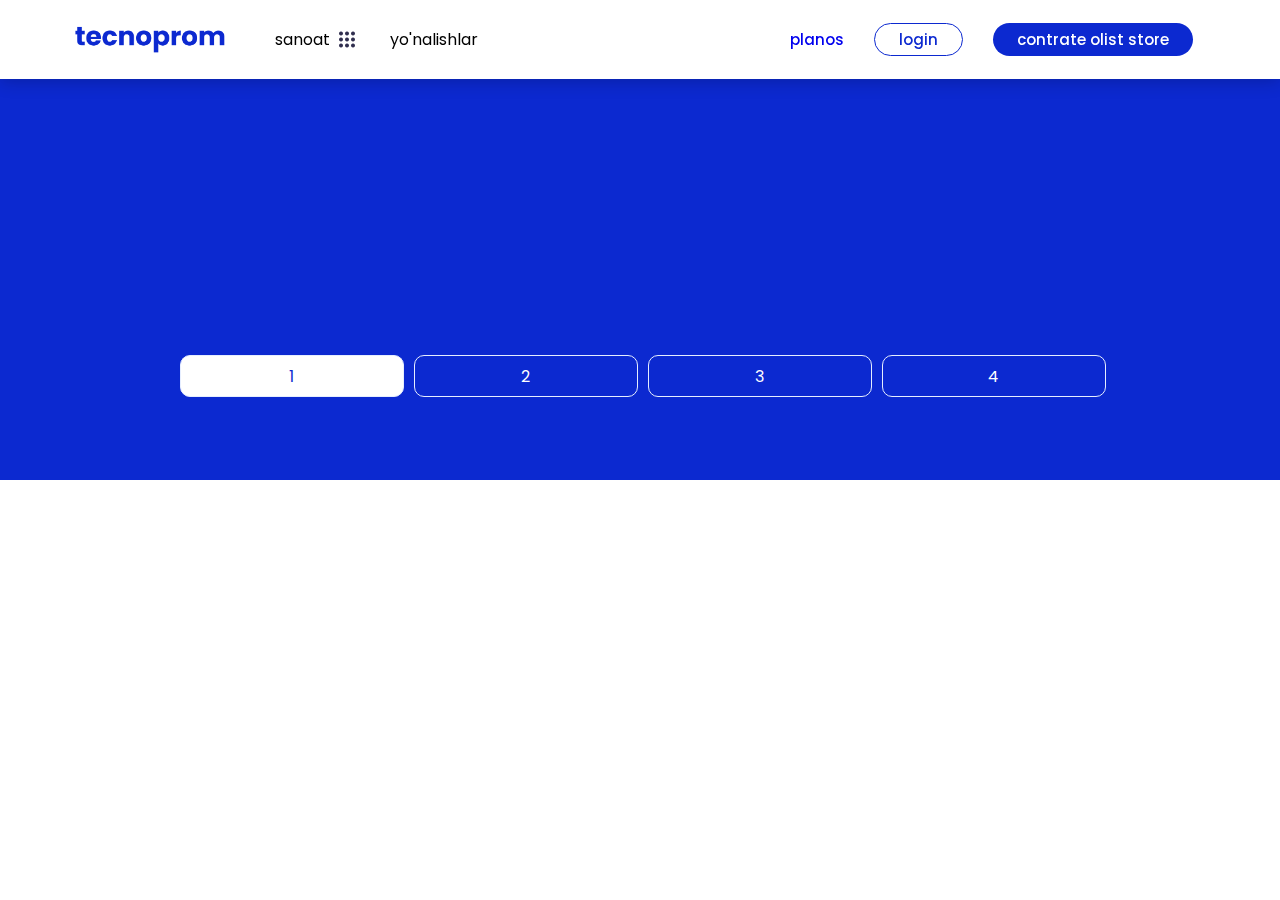
==== index.html @ c141d9e8 "message" ====
<!DOCTYPE html>
<html lang="en">
<head>
    <meta charset="UTF-8">
    <meta name="viewport" content="width=device-width, initial-scale=1.0">
    <title>TWST</title>
    <link rel="stylesheet" href="./css/style.css">
    <link rel="stylesheet" href="./css/main.css">
    <link rel="stylesheet" href="https://cdnjs.cloudflare.com/ajax/libs/font-awesome/6.4.2/css/all.min.css" integrity="sha512-z3gLpd7yknf1YoNbCzqRKc4qyor8gaKU1qmn+CShxbuBusANI9QpRohGBreCFkKxLhei6S9CQXFEbbKuqLg0DA==" crossorigin="anonymous" referrerpolicy="no-referrer" />
</head>
<body>
    
   <!-- Main section -->
   <header class="main-header">
        <div class="container">
            <div class="main-header__logo">
                <img src="./images/TECNOPROM-LOGO.png" alt="Logo">
            </div>

            <div class="main-navigations">
                            <nav class="main-navigation">
                <a href="#" class="main-navigation__button">sanoat
                    <img src="./images/at.png" class="img__categories" alt="img for categories">
                </a>
                <ul class="main-navigation__items">
                    <li class="main-navigation__item"><a href="#">Plastmassa</a></li>
                    <li class="main-navigation__item"><a href="#">Qadoqlash</a></li>
                    <li class="main-navigation__item"><a href="#">Tekstil</a></li>
                    <li class="main-navigation__item"><a href="#">Oziq-ovqat</a></li>
                    <li class="main-navigation__item"><a href="#">Agro</a></li>
                    <li class="main-navigation__item"><a href="#">Metall</a></li>
                </ul>
            </nav>

            <nav class="main-navigation">
                <a href="#" class="main-navigation__button">yo'nalishlar</a>
                <ul class="main-navigation__items">
                    <li class="main-navigation__item">
                        <a href="#">
                            <img src="./images/yangi-uskunalar-24px.png" alt="">
                            Yangi uskunalar
                        </a>
                    </li>
                    <li class="main-navigation__item">
                        <a href="#">
                            <img src="./images/ishlatilgan-uskunalar-24px.png" alt="">
                            Ishlatilgan uskunalar
                        </a>
                    </li>
                    <li class="main-navigation__item">
                        <a href="#">
                            <img src="./images/icon-xomashyo-24px.png" alt="">
                            Xom ashyo
                        </a>
                    </li>
                    <li class="main-navigation__item">
                        <a href="#">
                            <img src="./images/sanoat-xomashyo-24px.png" alt="">
                            Xizmat ko'rsatish
                        </a>
                    </li>
                    <li class="main-navigation__item">
                        <a href="#">
                            <img src="./images/texnologlar-24px.png" alt="">
                            Texnologlar
                        </a>
                    </li>
                </ul>
            </nav>
            </div>

            <div class="right-buttons">
                <ul class="buttons">
                    <li class="planos-button"><a href="#">planos</a></li>
                    <li class="login-button"><a href="#">login</a></li>
                    <li class="price-button"><a href="#">contrate olist store</a></li>
                </ul>
            </div>
        </div>
    </header>
    <!-- /Main section -->


    <!-- Test section -->
    <section class="test-section">
        <div class="test-buttons">
            <ul class="test-button__items">
                <li class="test-button__item btn_active">
                    <a href="#">1</a>
                </li>
                <li class="test-button__item">
                    <a href="#">2</a>
                </li>
                <li class="test-button__item">
                    <a href="#">3</a>
                </li>
                <li class="test-button__item">
                    <a href="#">4</a>
                </li>
            </ul>
        </div>
        <div class="forma">
            <img src="./images/Untitled-2.svg" alt="banner">
        </div>
    </section>


</body>
</html>
---- css/style.css ----
@font-face {
    font-family: 'Poppins';
    src: url('../fonts/Poppins/Poppins-Black.eot');
    src: url('../fonts/Poppins/Poppins-Black.eot?#iefix') format('embedded-opentype'),
        url('../fonts/Poppins/Poppins-Black.woff2') format('woff2'),
        url('../fonts/Poppins/Poppins-Black.woff') format('woff'),
        url('../fonts/Poppins/Poppins-Black.ttf') format('truetype');
    font-weight: 900;
    font-style: normal;
    font-display: swap;
}

@font-face {
    font-family: 'Poppins';
    src: url('../fonts/Poppins/Poppins-BlackItalic.eot');
    src: url('../fonts/Poppins/Poppins-BlackItalic.eot?#iefix') format('embedded-opentype'),
        url('../fonts/Poppins/Poppins-BlackItalic.woff2') format('woff2'),
        url('../fonts/Poppins/Poppins-BlackItalic.woff') format('woff'),
        url('../fonts/Poppins/Poppins-BlackItalic.ttf') format('truetype');
    font-weight: 900;
    font-style: italic;
    font-display: swap;
}

@font-face {
    font-family: 'Poppins';
    src: url('../fonts/Poppins/Poppins-ExtraBold.eot');
    src: url('../fonts/Poppins/Poppins-ExtraBold.eot?#iefix') format('embedded-opentype'),
        url('../fonts/Poppins/Poppins-ExtraBold.woff2') format('woff2'),
        url('../fonts/Poppins/Poppins-ExtraBold.woff') format('woff'),
        url('../fonts/Poppins/Poppins-ExtraBold.ttf') format('truetype');
    font-weight: bold;
    font-style: normal;
    font-display: swap;
}

@font-face {
    font-family: 'Poppins';
    src: url('../fonts/Poppins/Poppins-BoldItalic.eot');
    src: url('../fonts/Poppins/Poppins-BoldItalic.eot?#iefix') format('embedded-opentype'),
        url('../fonts/Poppins/Poppins-BoldItalic.woff2') format('woff2'),
        url('../fonts/Poppins/Poppins-BoldItalic.woff') format('woff'),
        url('../fonts/Poppins/Poppins-BoldItalic.ttf') format('truetype');
    font-weight: bold;
    font-style: italic;
    font-display: swap;
}

@font-face {
    font-family: 'Poppins';
    src: url('../fonts/Poppins/Poppins-ExtraBoldItalic.eot');
    src: url('../fonts/Poppins/Poppins-ExtraBoldItalic.eot?#iefix') format('embedded-opentype'),
        url('../fonts/Poppins/Poppins-ExtraBoldItalic.woff2') format('woff2'),
        url('../fonts/Poppins/Poppins-ExtraBoldItalic.woff') format('woff'),
        url('../fonts/Poppins/Poppins-ExtraBoldItalic.ttf') format('truetype');
    font-weight: bold;
    font-style: italic;
    font-display: swap;
}

@font-face {
    font-family: 'Poppins';
    src: url('../fonts/Poppins/Poppins-SemiBoldItalic.eot');
    src: url('../fonts/Poppins/Poppins-SemiBoldItalic.eot?#iefix') format('embedded-opentype'),
        url('../fonts/Poppins/Poppins-SemiBoldItalic.woff2') format('woff2'),
        url('../fonts/Poppins/Poppins-SemiBoldItalic.woff') format('woff'),
        url('../fonts/Poppins/Poppins-SemiBoldItalic.ttf') format('truetype');
    font-weight: 600;
    font-style: italic;
    font-display: swap;
}

@font-face {
    font-family: 'Poppins';
    src: url('../fonts/Poppins/Poppins-Bold.eot');
    src: url('../fonts/Poppins/Poppins-Bold.eot?#iefix') format('embedded-opentype'),
        url('../fonts/Poppins/Poppins-Bold.woff2') format('woff2'),
        url('../fonts/Poppins/Poppins-Bold.woff') format('woff'),
        url('../fonts/Poppins/Poppins-Bold.ttf') format('truetype');
    font-weight: bold;
    font-style: normal;
    font-display: swap;
}

@font-face {
    font-family: 'Poppins';
    src: url('../fonts/Poppins/Poppins-Italic.eot');
    src: url('../fonts/Poppins/Poppins-Italic.eot?#iefix') format('embedded-opentype'),
        url('../fonts/Poppins/Poppins-Italic.woff2') format('woff2'),
        url('../fonts/Poppins/Poppins-Italic.woff') format('woff'),
        url('../fonts/Poppins/Poppins-Italic.ttf') format('truetype');
    font-weight: normal;
    font-style: italic;
    font-display: swap;
}

@font-face {
    font-family: 'Poppins';
    src: url('../fonts/Poppins/Poppins-MediumItalic.eot');
    src: url('../fonts/Poppins/Poppins-MediumItalic.eot?#iefix') format('embedded-opentype'),
        url('../fonts/Poppins/Poppins-MediumItalic.woff2') format('woff2'),
        url('../fonts/Poppins/Poppins-MediumItalic.woff') format('woff'),
        url('../fonts/Poppins/Poppins-MediumItalic.ttf') format('truetype');
    font-weight: 500;
    font-style: italic;
    font-display: swap;
}

@font-face {
    font-family: 'Poppins';
    src: url('../fonts/Poppins/Poppins-LightItalic.eot');
    src: url('../fonts/Poppins/Poppins-LightItalic.eot?#iefix') format('embedded-opentype'),
        url('../fonts/Poppins/Poppins-LightItalic.woff2') format('woff2'),
        url('../fonts/Poppins/Poppins-LightItalic.woff') format('woff'),
        url('../fonts/Poppins/Poppins-LightItalic.ttf') format('truetype');
    font-weight: 300;
    font-style: italic;
    font-display: swap;
}

@font-face {
    font-family: 'Poppins';
    src: url('../fonts/Poppins/Poppins-Medium.eot');
    src: url('../fonts/Poppins/Poppins-Medium.eot?#iefix') format('embedded-opentype'),
        url('../fonts/Poppins/Poppins-Medium.woff2') format('woff2'),
        url('../fonts/Poppins/Poppins-Medium.woff') format('woff'),
        url('../fonts/Poppins/Poppins-Medium.ttf') format('truetype');
    font-weight: 500;
    font-style: normal;
    font-display: swap;
}

@font-face {
    font-family: 'Poppins';
    src: url('../fonts/Poppins/Poppins-Regular.eot');
    src: url('../fonts/Poppins/Poppins-Regular.eot?#iefix') format('embedded-opentype'),
        url('../fonts/Poppins/Poppins-Regular.woff2') format('woff2'),
        url('../fonts/Poppins/Poppins-Regular.woff') format('woff'),
        url('../fonts/Poppins/Poppins-Regular.ttf') format('truetype');
    font-weight: normal;
    font-style: normal;
    font-display: swap;
}

@font-face {
    font-family: 'Poppins';
    src: url('../fonts/Poppins/Poppins-SemiBold.eot');
    src: url('../fonts/Poppins/Poppins-SemiBold.eot?#iefix') format('embedded-opentype'),
        url('../fonts/Poppins/Poppins-SemiBold.woff2') format('woff2'),
        url('../fonts/Poppins/Poppins-SemiBold.woff') format('woff'),
        url('../fonts/Poppins/Poppins-SemiBold.ttf') format('truetype');
    font-weight: 600;
    font-style: normal;
    font-display: swap;
}

@font-face {
    font-family: 'Poppins';
    src: url('../fonts/Poppins/Poppins-Thin.eot');
    src: url('../fonts/Poppins/Poppins-Thin.eot?#iefix') format('embedded-opentype'),
        url('../fonts/Poppins/Poppins-Thin.woff2') format('woff2'),
        url('../fonts/Poppins/Poppins-Thin.woff') format('woff'),
        url('../fonts/Poppins/Poppins-Thin.ttf') format('truetype');
    font-weight: 100;
    font-style: normal;
    font-display: swap;
}

@font-face {
    font-family: 'Poppins';
    src: url('../fonts/Poppins/Poppins-ExtraLightItalic.eot');
    src: url('../fonts/Poppins/Poppins-ExtraLightItalic.eot?#iefix') format('embedded-opentype'),
        url('../fonts/Poppins/Poppins-ExtraLightItalic.woff2') format('woff2'),
        url('../fonts/Poppins/Poppins-ExtraLightItalic.woff') format('woff'),
        url('../fonts/Poppins/Poppins-ExtraLightItalic.ttf') format('truetype');
    font-weight: 200;
    font-style: italic;
    font-display: swap;
}

@font-face {
    font-family: 'Poppins';
    src: url('../fonts/Poppins/Poppins-ThinItalic.eot');
    src: url('../fonts/Poppins/Poppins-ThinItalic.eot?#iefix') format('embedded-opentype'),
        url('../fonts/Poppins/Poppins-ThinItalic.woff2') format('woff2'),
        url('../fonts/Poppins/Poppins-ThinItalic.woff') format('woff'),
        url('../fonts/Poppins/Poppins-ThinItalic.ttf') format('truetype');
    font-weight: 100;
    font-style: italic;
    font-display: swap;
}

@font-face {
    font-family: 'Poppins';
    src: url('../fonts/Poppins/Poppins-Light.eot');
    src: url('../fonts/Poppins/Poppins-Light.eot?#iefix') format('embedded-opentype'),
        url('../fonts/Poppins/Poppins-Light.woff2') format('woff2'),
        url('../fonts/Poppins/Poppins-Light.woff') format('woff'),
        url('../fonts/Poppins/Poppins-Light.ttf') format('truetype');
    font-weight: 300;
    font-style: normal;
    font-display: swap;
}

@font-face {
    font-family: 'Poppins';
    src: url('../fonts/Poppins/Poppins-ExtraLight.eot');
    src: url('../fonts/Poppins/Poppins-ExtraLight.eot?#iefix') format('embedded-opentype'),
        url('../fonts/Poppins/Poppins-ExtraLight.woff2') format('woff2'),
        url('../fonts/Poppins/Poppins-ExtraLight.woff') format('woff'),
        url('../fonts/Poppins/Poppins-ExtraLight.ttf') format('truetype');
    font-weight: 200;
    font-style: normal;
    font-display: swap;
}




html {
    scroll-behavior: smooth;
}

body {
    font-family: 'Poppins', 'Roboto', sans-serif;
    margin: 0;
}

a {
    transition: 0.3s;
}

.container {
    width: 1200px;
    margin: 16px 75px;
}


.to-uppercase {
    text-transform: uppercase;
}

.clearfix::after {
    content: "";
    display: table;
    clear: both;
}

/* Navbar  */

.main-header {
    position: fixed;
    top: 0;
    left: 0;
    width: 100%;
    background-color: white;
    box-shadow: 0px 3px 16px 0px rgb(0, 0, 0, .2);
    z-index: 10;
    padding: 10px 0;
}

.main-header .container {
    display: flex;
    align-items: center;
}

.main-header__logo img {
    width: 150px;
    display: flex;
    justify-content: center;
}

/* Buttons 1------------------------------------------ */

.main-navigations {
    display: flex;
    padding-left: 20px;
}

.main-navigation {
    padding: 0 30px;
}

.main-navigation__button {
    /* display: inline-block; */
    text-decoration: none;
    color: black;
}

.main-navigation__button::before {
    content: "";
    display: block;
    position: absolute;
    top: 0;
    bottom: -20px;
    left: 20px;
    right: 20px;
    opacity: 0;
}

.main-navigation__button:hover::before {
    opacity: 1;
}

.main-navigation__button img {
    position: absolute;
    margin-left: 5px;
}

.main-navigation {
    position: relative; /* Добавьте это */
}

.main-navigation__items {
    display: none;
    position: absolute;
    background-color: white;
    box-shadow: 0px 3px 16px 0px rgba(0, 0, 0, 0.2);
    z-index: 1;
    padding: 15px 0;
    border-radius: 10px;
    top: 70%;
    left: 0;
    width: 300px;
    list-style: none;
}

.main-navigation__item {
    padding: 10px 30px;
    display: flex;
    align-items: center;
}

.main-navigation__item a {
    text-decoration: none;
    color: black;
    display: flex;
    align-items: center;
}

.main-navigation__item a img {
    text-align: end;
    padding: 0 15px 0 0;
}

.main-navigation__button:hover + .main-navigation__items,
.main-navigation__items:hover {
    display: block;
}

.main-navigation__item:hover,
.main-navigation__item a:hover {
    color: #0c29d0;
}


/* buttons in navbar  */

.right-buttons {
    display: flex;
    align-items: center;
    position: absolute;
    right: 6%;
}

.right-buttons .buttons {
    list-style: none;
    display: flex;
    gap: 10px; /* Gap between buttons */
}

.right-buttons .buttons .planos-button a,
.right-buttons .buttons .price-button a,
.right-buttons .buttons .login-button a {
    text-decoration: none;
    margin: 0 10px;
    border-radius: 20px; /* Border radius */
    font-size: 15px;
    font-weight: 500; 
    transition: background-color 0.3s ease, color 0.3s ease;
}

.right-buttons .buttons .login-button a {
    border: 1px solid #0c29d0; /* Border color */
    color: #0c29d0; /* Text color */
    padding: 5px 24px;

}

.right-buttons .buttons .login-button a:hover {
    background-color: #0c29d0; /* Background color */
    color: white; /* Text color on hover */
}

.right-buttons .buttons .price-button a {
    color: white; /* Text color */
    background-color: #0c29d0; /* Background color */
    padding: 6px 24px;
}

.right-buttons .buttons .price-button a:hover {
    background-color: #505faf; /* Background color */
    color: white; /* Text color on hover */
}
---- css/main.css ----
.forma img {
    padding-left: 300px;
    padding-top: 50px;
}

.test-section {
    display: flex;
    flex-direction: column;
    align-items: center;
    justify-content: flex-start;
    width: 100%;
    height: 480px; /* Заполнение экрана по вертикали */
    background: #0c29d0;
}

.test-buttons {
    margin-top: 100px; /* Расстояние сверху */
    display: flex;
    justify-content: center;
    padding: 20px 0; /* Отступ сверху и снизу */
    width: 100%;
}

/* -------------------------------------------------------------------- */

.test-button__items {
    display: flex;
    list-style: none;
    padding: 0;
    margin: 230px 0 0; /* Отступ сверху 100 пикселей, 0 справа и снизу, 0 слева */
    justify-content: center; /* Выравнивание по центру */
}

.test-button__item {
    display: flex;
    align-items: center;
    justify-content: center;
    width: 222px;
    height: 40px;
    text-align: center;
    flex: 1;
    border: 1px solid #E6EEFF;
    border-radius: 10px; /* Радиус углов */
    margin: 5px; /* Расстояние между кнопками */
}

.test-button__item:last-child {
    margin-right: 0; /* Убрать разделитель с последнего элемента */
}

.test-button__item a {
    color: white; /* Белый цвет */
    text-decoration: none;
    flex: 1;
    padding: 8px 8px;
}



.test-button__item:hover {
    background-color: white; /* Фон при наведении */
}

.test-button__item:hover a {
    color: #0c29d0; /* Цвет текста при наведении */
}


.btn_active {
    background-color: white;
}

.btn_active a {
    color: #0c29d0;
}
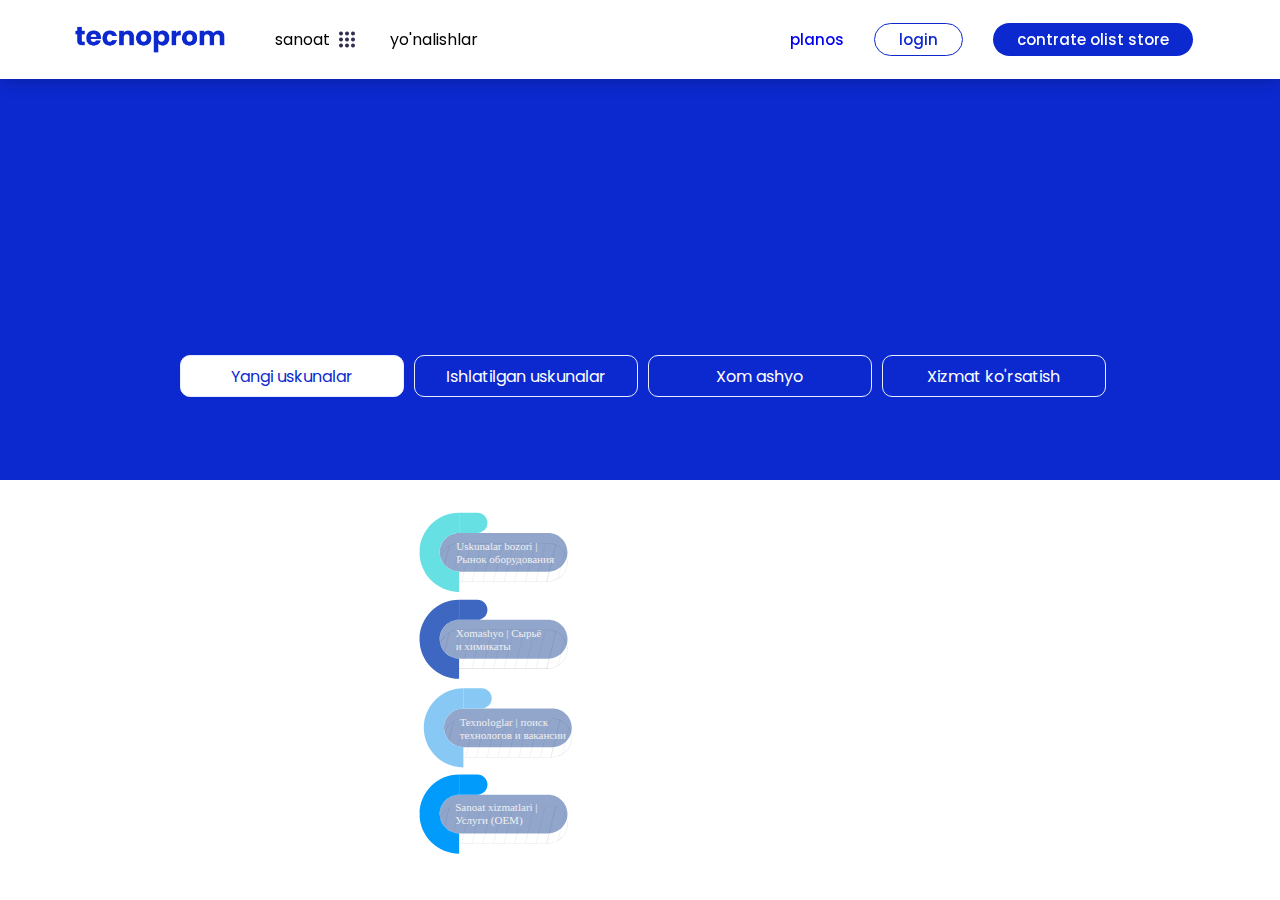
==== commit 4ac9c6f9: "commit" ====
--- a/index.html
+++ b/index.html
@@ -86,16 +86,16 @@
         <div class="test-buttons">
             <ul class="test-button__items">
                 <li class="test-button__item btn_active">
-                    <a href="#">1</a>
+                    <a href="#">Yangi uskunalar</a>
                 </li>
                 <li class="test-button__item">
-                    <a href="#">2</a>
+                    <a href="#">Ishlatilgan uskunalar</a>
                 </li>
                 <li class="test-button__item">
-                    <a href="#">3</a>
+                    <a href="#">Xom ashyo</a>
                 </li>
                 <li class="test-button__item">
-                    <a href="#">4</a>
+                    <a href="#">Xizmat ko'rsatish</a>
                 </li>
             </ul>
         </div>
@@ -104,6 +104,16 @@
         </div>
     </section>
 
+    <script>
+        const buttons = document.querySelectorAll('.test-button__item');
+        buttons.forEach(button => {
+            button.addEventListener('click', () => {
+                buttons.forEach(btn => btn.classList.remove('btn_active'));
+                button.classList.add('btn_active');
+            });
+        });
+    </script>
+
 
 </body>
 </html>--- a/css/main.css
+++ b/css/main.css
@@ -1,6 +1,8 @@
 .forma img {
-    padding-left: 300px;
-    padding-top: 50px;
+    position: absolute;
+    top: 500px; /* Расстояние сверху */
+    left: 0; /* Расстояние слева */
+    width: 50%;
 }
 
 .test-section {
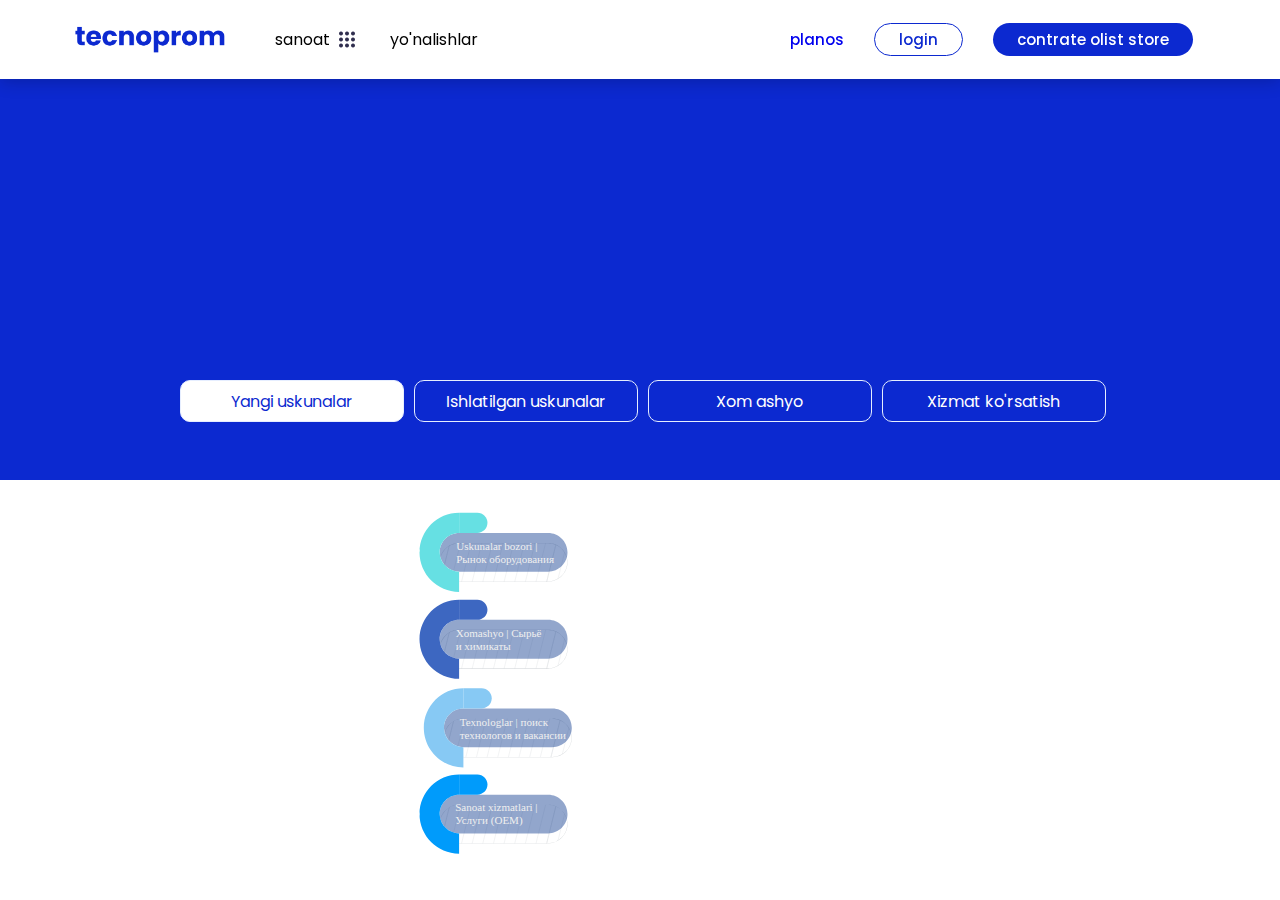
==== commit 9a7a5566: "text in form" ====
--- a/index.html
+++ b/index.html
@@ -82,34 +82,43 @@
 
 
     <!-- Test section -->
-    <section class="test-section">
-        <div class="test-buttons">
-            <ul class="test-button__items">
-                <li class="test-button__item btn_active">
+    <section class="price__form-section">
+        <div class="price__form-text">
+            Soluções de ponta a ponta para vender online
+            sem dor de cabeça
+        </div>
+        <div class="price__form-buttons">
+            <ul class="price__form-button__items">
+                <li class="price__form-button__item btn_active" data-image="Untitled-2.svg">
                     <a href="#">Yangi uskunalar</a>
                 </li>
-                <li class="test-button__item">
+                <li class="price__form-button__item" data-image="icon_path_2.png">
                     <a href="#">Ishlatilgan uskunalar</a>
                 </li>
-                <li class="test-button__item">
+                <li class="price__form-button__item" data-image="icon_path_3.png">
                     <a href="#">Xom ashyo</a>
                 </li>
-                <li class="test-button__item">
+                <li class="price__form-button__item" data-image="icon_path_4.png">
                     <a href="#">Xizmat ko'rsatish</a>
                 </li>
             </ul>
         </div>
         <div class="forma">
-            <img src="./images/Untitled-2.svg" alt="banner">
+            <img id="bannerImage" src="./images/Untitled-2.svg" alt="banner">
         </div>
     </section>
 
     <script>
-        const buttons = document.querySelectorAll('.test-button__item');
+        const buttons = document.querySelectorAll('.price__form-button__item');
+        const bannerImage = document.getElementById('bannerImage');
+
         buttons.forEach(button => {
-            button.addEventListener('click', () => {
+            button.addEventListener('click', (event) => {
+                event.preventDefault(); // Предотвращаем переход по ссылке
                 buttons.forEach(btn => btn.classList.remove('btn_active'));
                 button.classList.add('btn_active');
+                const imageName = button.getAttribute('data-image');
+                bannerImage.src = `./images/${imageName}`;
             });
         });
     </script>
--- a/css/main.css
+++ b/css/main.css
@@ -5,7 +5,7 @@
     width: 50%;
 }
 
-.test-section {
+.price__form-section {
     display: flex;
     flex-direction: column;
     align-items: center;
@@ -15,7 +15,7 @@
     background: #0c29d0;
 }
 
-.test-buttons {
+.price__form-buttons {
     margin-top: 100px; /* Расстояние сверху */
     display: flex;
     justify-content: center;
@@ -25,7 +25,7 @@
 
 /* -------------------------------------------------------------------- */
 
-.test-button__items {
+.price__form-button__items {
     display: flex;
     list-style: none;
     padding: 0;
@@ -33,7 +33,7 @@
     justify-content: center; /* Выравнивание по центру */
 }
 
-.test-button__item {
+.price__form-button__item {
     display: flex;
     align-items: center;
     justify-content: center;
@@ -46,27 +46,16 @@
     margin: 5px; /* Расстояние между кнопками */
 }
 
-.test-button__item:last-child {
+.price__form-button__item:last-child {
     margin-right: 0; /* Убрать разделитель с последнего элемента */
 }
 
-.test-button__item a {
+.price__form-button__item a {
     color: white; /* Белый цвет */
     text-decoration: none;
     flex: 1;
     padding: 8px 8px;
 }
-
-
-
-.test-button__item:hover {
-    background-color: white; /* Фон при наведении */
-}
-
-.test-button__item:hover a {
-    color: #0c29d0; /* Цвет текста при наведении */
-}
-
 
 .btn_active {
     background-color: white;
@@ -74,4 +63,7 @@
 
 .btn_active a {
     color: #0c29d0;
-}+}
+
+/* ------------------------------- */
+
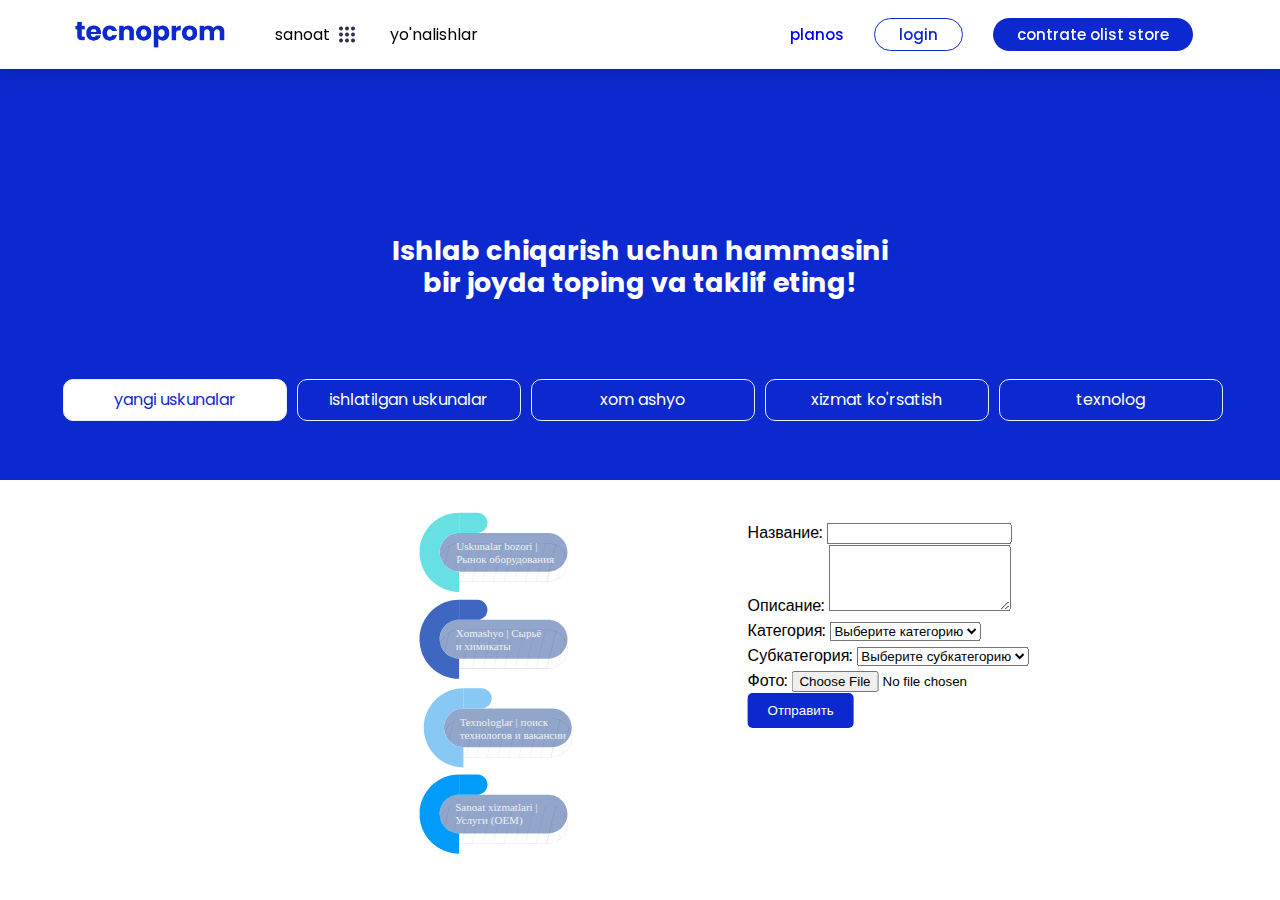
==== commit 4f8ac783: "price form commit" ====
--- a/index.html
+++ b/index.html
@@ -3,10 +3,11 @@
 <head>
     <meta charset="UTF-8">
     <meta name="viewport" content="width=device-width, initial-scale=1.0">
-    <title>TWST</title>
+    <title>Tecnoprom</title>
     <link rel="stylesheet" href="./css/style.css">
     <link rel="stylesheet" href="./css/main.css">
     <link rel="stylesheet" href="https://cdnjs.cloudflare.com/ajax/libs/font-awesome/6.4.2/css/all.min.css" integrity="sha512-z3gLpd7yknf1YoNbCzqRKc4qyor8gaKU1qmn+CShxbuBusANI9QpRohGBreCFkKxLhei6S9CQXFEbbKuqLg0DA==" crossorigin="anonymous" referrerpolicy="no-referrer" />
+    
 </head>
 <body>
     
@@ -84,27 +85,66 @@
     <!-- Test section -->
     <section class="price__form-section">
         <div class="price__form-text">
-            Soluções de ponta a ponta para vender online
-            sem dor de cabeça
+            Ishlab chiqarish uchun hammasini <br> bir joyda toping va taklif eting!
         </div>
         <div class="price__form-buttons">
             <ul class="price__form-button__items">
                 <li class="price__form-button__item btn_active" data-image="Untitled-2.svg">
-                    <a href="#">Yangi uskunalar</a>
+                    <a href="#">yangi uskunalar</a>
                 </li>
                 <li class="price__form-button__item" data-image="icon_path_2.png">
-                    <a href="#">Ishlatilgan uskunalar</a>
+                    <a href="#">ishlatilgan uskunalar</a>
                 </li>
                 <li class="price__form-button__item" data-image="icon_path_3.png">
-                    <a href="#">Xom ashyo</a>
+                    <a href="#">xom ashyo</a>
                 </li>
                 <li class="price__form-button__item" data-image="icon_path_4.png">
-                    <a href="#">Xizmat ko'rsatish</a>
+                    <a href="#">xizmat ko'rsatish</a>
+                </li>                
+                <li class="price__form-button__item" data-image="icon_path_4.png">
+                    <a href="#">texnolog</a>
                 </li>
             </ul>
         </div>
+
         <div class="forma">
             <img id="bannerImage" src="./images/Untitled-2.svg" alt="banner">
+        </div>
+
+        <div class="price__form-form">
+            <form>
+                <div class="form-group">
+                    <label for="name">Название:</label>
+                    <input type="text" id="name" name="name" required>
+                </div>
+                <div class="form-group">
+                    <label for="description">Описание:</label>
+                    <textarea id="description" name="description" rows="4" required></textarea>
+                </div>
+                <div class="form-group">
+                    <label for="category">Категория:</label>
+                    <select id="category" name="category" required>
+                        <option value="" disabled selected>Выберите категорию</option>
+                        <option value="category1">Категория 1</option>
+                        <option value="category2">Категория 2</option>
+                        <!-- Другие варианты категорий -->
+                    </select>
+                </div>
+                <div class="form-group">
+                    <label for="subcategory">Субкатегория:</label>
+                    <select id="subcategory" name="subcategory" required>
+                        <option value="" disabled selected>Выберите субкатегорию</option>
+                        <option value="subcategory1">Субкатегория 1</option>
+                        <option value="subcategory2">Субкатегория 2</option>
+                        <!-- Другие варианты субкатегорий -->
+                    </select>
+                </div>
+                <div class="form-group">
+                    <label for="photo">Фото:</label>
+                    <input type="file" id="photo" name="photo" accept="image/*" required>
+                </div>
+                <button type="submit">Отправить</button>
+            </form>
         </div>
     </section>
 
--- a/css/style.css
+++ b/css/style.css
@@ -256,7 +256,7 @@
     background-color: white;
     box-shadow: 0px 3px 16px 0px rgb(0, 0, 0, .2);
     z-index: 10;
-    padding: 10px 0;
+    padding: 5px 0;
 }
 
 .main-header .container {
--- a/css/main.css
+++ b/css/main.css
@@ -1,35 +1,34 @@
-.forma img {
-    position: absolute;
-    top: 500px; /* Расстояние сверху */
-    left: 0; /* Расстояние слева */
-    width: 50%;
-}
-
 .price__form-section {
     display: flex;
     flex-direction: column;
     align-items: center;
-    justify-content: flex-start;
+    justify-content: center;
     width: 100%;
     height: 480px; /* Заполнение экрана по вертикали */
     background: #0c29d0;
+    position: relative;
+}
+
+.price__form-text {
+    font-size: 27px;
+    font-weight: 700;
+    line-height: 32px;
+    color: white;
+    text-align: center;
+    margin-top: 180px; /* Отступ сверху */
 }
 
 .price__form-buttons {
-    margin-top: 100px; /* Расстояние сверху */
-    display: flex;
-    justify-content: center;
-    padding: 20px 0; /* Отступ сверху и снизу */
-    width: 100%;
+    flex-direction: column;
+    align-items: center;
+    margin-top: 60px; /* Отступ сверху */
 }
-
-/* -------------------------------------------------------------------- */
 
 .price__form-button__items {
     display: flex;
     list-style: none;
     padding: 0;
-    margin: 230px 0 0; /* Отступ сверху 100 пикселей, 0 справа и снизу, 0 слева */
+    margin: 15px 0 0; /* Отступ сверху */
     justify-content: center; /* Выравнивание по центру */
 }
 
@@ -44,6 +43,7 @@
     border: 1px solid #E6EEFF;
     border-radius: 10px; /* Радиус углов */
     margin: 5px; /* Расстояние между кнопками */
+    cursor: pointer; /* Изменение курсора при наведении */
 }
 
 .price__form-button__item:last-child {
@@ -67,3 +67,36 @@
 
 /* ------------------------------- */
 
+.forma img {
+    position: absolute;
+    top: 500px; /* Расстояние сверху */
+    left: 0; /* Расстояние слева */
+    width: 50%;
+}
+
+/* --------- */
+
+
+.price__form-form {
+    position: absolute;
+    top: 500px; /* Расстояние сверху */
+    left: 70%; /* Левый отступ */
+    transform: translateX(-50%); /* Центрирование по горизонтали */
+    /* width: 70%; */
+    display: flex;
+    flex-direction: column;
+    align-items: center;
+    padding: 20px;
+    border-radius: 10px;
+}
+
+
+button {
+    background-color: #0c29d0;
+    color: white;
+    padding: 10px 20px;
+    border: none;
+    border-radius: 5px;
+    cursor: pointer;
+}
+
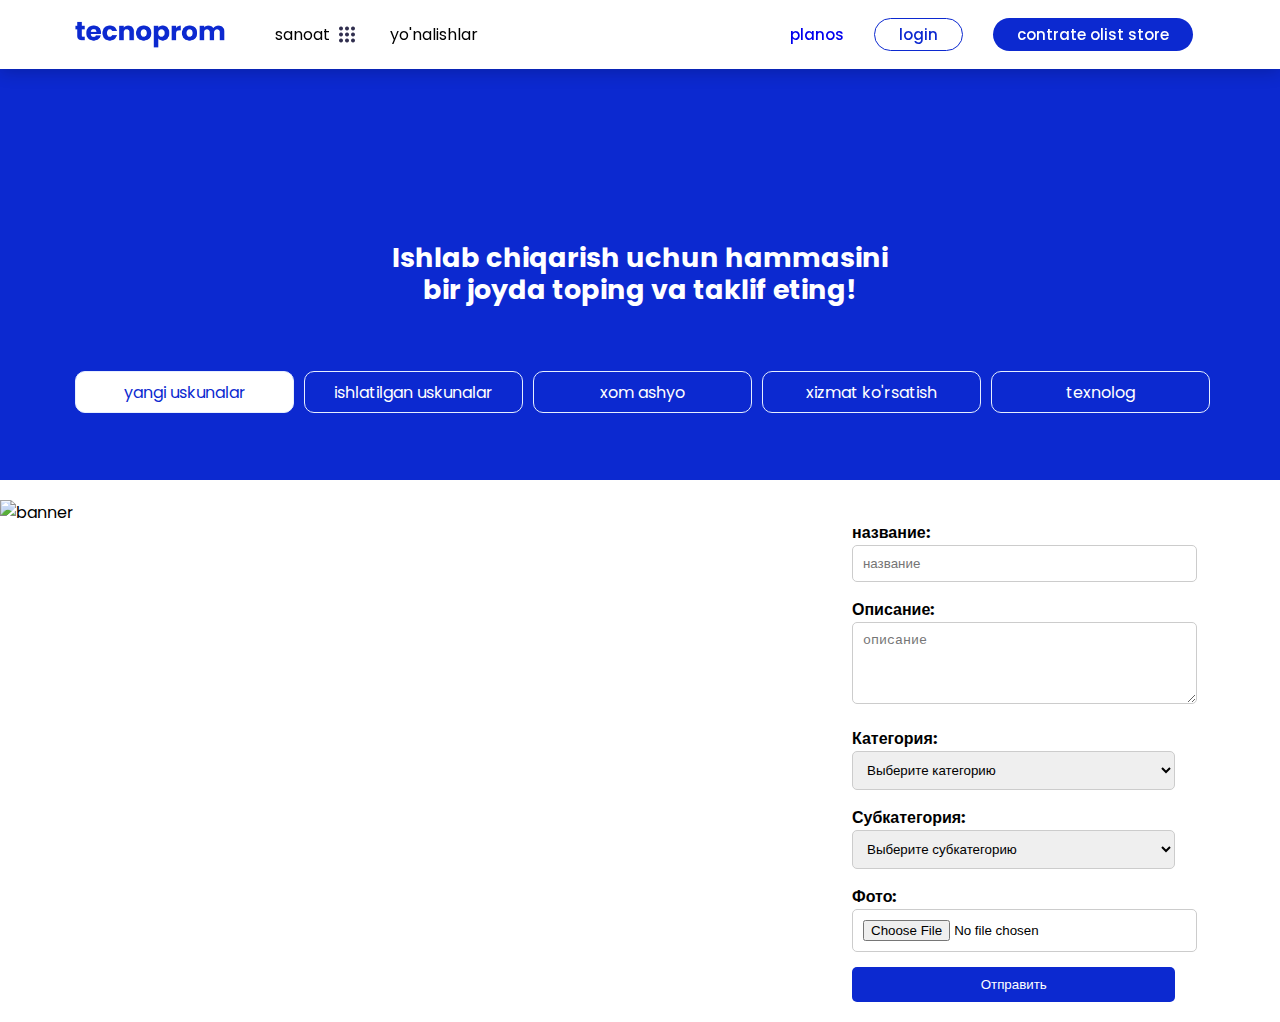
==== commit a3531e28: "form and image to center" ====
--- a/index.html
+++ b/index.html
@@ -83,69 +83,73 @@
 
 
     <!-- Test section -->
+
     <section class="price__form-section">
-        <div class="price__form-text">
-            Ishlab chiqarish uchun hammasini <br> bir joyda toping va taklif eting!
-        </div>
-        <div class="price__form-buttons">
-            <ul class="price__form-button__items">
-                <li class="price__form-button__item btn_active" data-image="Untitled-2.svg">
-                    <a href="#">yangi uskunalar</a>
-                </li>
-                <li class="price__form-button__item" data-image="icon_path_2.png">
-                    <a href="#">ishlatilgan uskunalar</a>
-                </li>
-                <li class="price__form-button__item" data-image="icon_path_3.png">
-                    <a href="#">xom ashyo</a>
-                </li>
-                <li class="price__form-button__item" data-image="icon_path_4.png">
-                    <a href="#">xizmat ko'rsatish</a>
-                </li>                
-                <li class="price__form-button__item" data-image="icon_path_4.png">
-                    <a href="#">texnolog</a>
-                </li>
-            </ul>
-        </div>
+        <div class="container">
+            <div class="price__form-text">
+                Ishlab chiqarish uchun hammasini <br> bir joyda toping va taklif eting!
+            </div>
+            <div class="price__form-buttons">
+                <ul class="price__form-button__items">
+                    <li class="price__form-button__item btn_active" data-image="Untitled-2.svg">
+                        <a href="#">yangi uskunalar</a>
+                    </li>
+                    <li class="price__form-button__item" data-image="icon_path_2.png">
+                        <a href="#">ishlatilgan uskunalar</a>
+                    </li>
+                    <li class="price__form-button__item" data-image="icon_path_3.png">
+                        <a href="#">xom ashyo</a>
+                    </li>
+                    <li class="price__form-button__item" data-image="icon_path_4.png">
+                        <a href="#">xizmat ko'rsatish</a>
+                    </li>                
+                    <li class="price__form-button__item" data-image="icon_path_4.png">
+                        <a href="#">texnolog</a>
+                    </li>
+                </ul>
+            </div>
 
-        <div class="forma">
-            <img id="bannerImage" src="./images/Untitled-2.svg" alt="banner">
-        </div>
-
-        <div class="price__form-form">
-            <form>
-                <div class="form-group">
-                    <label for="name">Название:</label>
-                    <input type="text" id="name" name="name" required>
+            <div class="test">
+                <img id="bannerImage" src="https://dnn65p9ixwrwn.cloudfront.net/uploads/2023/08/ilustra-ecossitema-tiny-desktop.png" alt="banner">
+        
+                <div class="price__form-form">
+                    <form>
+                        <div class="form-group">
+                            <label for="name">название:</label>
+                            <input type="text" id="name" name="name" required placeholder="название">
+                        </div>
+                        <div class="form-group">
+                            <label for="description">Описание:</label>
+                            <textarea id="description" name="description" rows="4" required placeholder="описание"></textarea>
+                        </div>
+                        <div class="form-group">
+                            <label for="category">Категория:</label>
+                            <select id="category" name="category" required>
+                                <option value="" disabled selected>Выберите категорию</option>
+                                <option value="category1">Категория 1</option>
+                                <option value="category2">Категория 2</option>
+                                <!-- Другие варианты категорий -->
+                            </select>
+                        </div>
+                        <div class="form-group">
+                            <label for="subcategory">Субкатегория:</label>
+                            <select id="subcategory" name="subcategory" required>
+                                <option value="" disabled selected>Выберите субкатегорию</option>
+                                <option value="subcategory1">Субкатегория 1</option>
+                                <option value="subcategory2">Субкатегория 2</option>
+                                <!-- Другие варианты субкатегорий -->
+                            </select>
+                        </div>
+                        <div class="form-group">
+                            <label for="photo">Фото:</label>
+                            <input type="file" id="photo" name="photo" accept="image/*" required>
+                        </div>
+                        <button type="submit">Отправить</button>
+                    </form>
                 </div>
-                <div class="form-group">
-                    <label for="description">Описание:</label>
-                    <textarea id="description" name="description" rows="4" required></textarea>
-                </div>
-                <div class="form-group">
-                    <label for="category">Категория:</label>
-                    <select id="category" name="category" required>
-                        <option value="" disabled selected>Выберите категорию</option>
-                        <option value="category1">Категория 1</option>
-                        <option value="category2">Категория 2</option>
-                        <!-- Другие варианты категорий -->
-                    </select>
-                </div>
-                <div class="form-group">
-                    <label for="subcategory">Субкатегория:</label>
-                    <select id="subcategory" name="subcategory" required>
-                        <option value="" disabled selected>Выберите субкатегорию</option>
-                        <option value="subcategory1">Субкатегория 1</option>
-                        <option value="subcategory2">Субкатегория 2</option>
-                        <!-- Другие варианты субкатегорий -->
-                    </select>
-                </div>
-                <div class="form-group">
-                    <label for="photo">Фото:</label>
-                    <input type="file" id="photo" name="photo" accept="image/*" required>
-                </div>
-                <button type="submit">Отправить</button>
-            </form>
-        </div>
+            </div>
+            
+        </div>        
     </section>
 
     <script>
--- a/css/style.css
+++ b/css/style.css
@@ -231,7 +231,7 @@
 }
 
 .container {
-    width: 1200px;
+    width: 1140px;
     margin: 16px 75px;
 }
 
--- a/css/main.css
+++ b/css/main.css
@@ -67,22 +67,35 @@
 
 /* ------------------------------- */
 
-.forma img {
+.test {
+    display: flex;
+}
+
+.forma {
+    display: flex;
+    justify-content: center;
+    align-items: center;
+    width: 50%;
+    margin: auto;
+}
+
+.test img {
     position: absolute;
     top: 500px; /* Расстояние сверху */
-    left: 0; /* Расстояние слева */
-    width: 50%;
+    left: 0px; 
+    max-width: 100%;
+    height: auto;
 }
+
 
 /* --------- */
 
 
 .price__form-form {
     position: absolute;
-    top: 500px; /* Расстояние сверху */
-    left: 70%; /* Левый отступ */
-    transform: translateX(-50%); /* Центрирование по горизонтали */
-    /* width: 70%; */
+    top: 500px; 
+    left: 65%;
+    /* transform: translateX(-40%); */
     display: flex;
     flex-direction: column;
     align-items: center;
@@ -90,13 +103,37 @@
     border-radius: 10px;
 }
 
+.price__form-form form {
+    display: flex;
+    flex-direction: column;
+    gap: 15px;
+}
 
-button {
+.price__form-form label {
+    font-weight: bold;
+}
+
+.price__form-form input[type="text"],
+.price__form-form textarea,
+.price__form-form select,
+.price__form-form input[type="file"] {
+    width: 100%;
+    padding: 10px;
+    border: 1px solid #ccc;
+    border-radius: 5px;
+    outline: none;
+}
+
+.price__form-form button[type="submit"] {
     background-color: #0c29d0;
     color: white;
-    padding: 10px 20px;
     border: none;
     border-radius: 5px;
+    padding: 10px 20px;
     cursor: pointer;
 }
 
+.price__form-form button[type="submit"]:hover {
+    background-color: #091f99;
+}
+
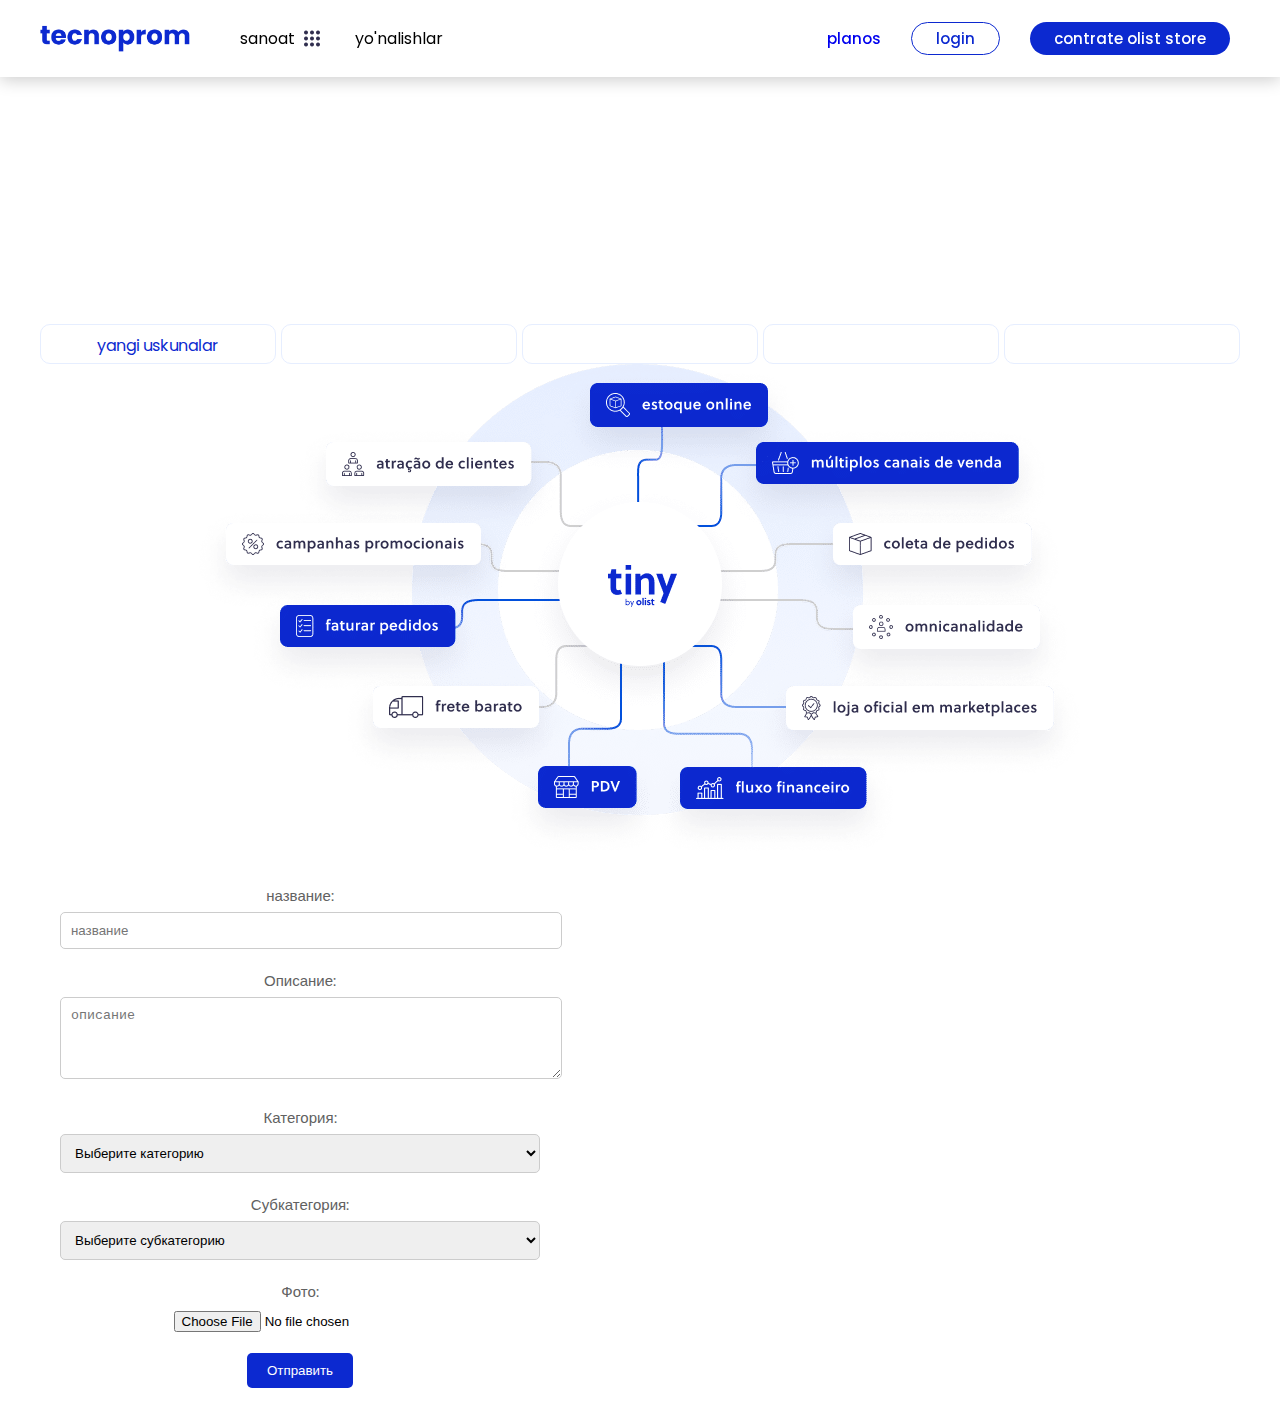
==== commit 876601b6: "form and image seccess" ====
--- a/index.html
+++ b/index.html
@@ -83,15 +83,15 @@
 
 
     <!-- Test section -->
+    <div class="container">
 
     <section class="price__form-section">
-        <div class="container">
             <div class="price__form-text">
                 Ishlab chiqarish uchun hammasini <br> bir joyda toping va taklif eting!
             </div>
             <div class="price__form-buttons">
                 <ul class="price__form-button__items">
-                    <li class="price__form-button__item btn_active" data-image="Untitled-2.svg">
+                    <li class="price__form-button__item btn_active" data-image="ilustra-ecossitema-tiny-desktop.png">
                         <a href="#">yangi uskunalar</a>
                     </li>
                     <li class="price__form-button__item" data-image="icon_path_2.png">
@@ -110,7 +110,7 @@
             </div>
 
             <div class="test">
-                <img id="bannerImage" src="https://dnn65p9ixwrwn.cloudfront.net/uploads/2023/08/ilustra-ecossitema-tiny-desktop.png" alt="banner">
+                <img id="bannerImage" src="./images/ilustra-ecossitema-tiny-desktop.png" alt="banner">
         
                 <div class="price__form-form">
                     <form>
@@ -149,8 +149,8 @@
                 </div>
             </div>
             
-        </div>        
     </section>
+</div>        
 
     <script>
         const buttons = document.querySelectorAll('.price__form-button__item');
--- a/css/style.css
+++ b/css/style.css
@@ -231,8 +231,8 @@
 }
 
 .container {
-    width: 1140px;
-    margin: 16px 75px;
+    width: 1200px;
+    margin: 0 auto; /* Автоматический отступ по горизонтали, центрирует контейнер */
 }
 
 
@@ -256,7 +256,7 @@
     background-color: white;
     box-shadow: 0px 3px 16px 0px rgb(0, 0, 0, .2);
     z-index: 10;
-    padding: 5px 0;
+    padding: 10px 0;
 }
 
 .main-header .container {
@@ -357,16 +357,13 @@
 /* buttons in navbar  */
 
 .right-buttons {
-    display: flex;
-    align-items: center;
-    position: absolute;
-    right: 6%;
-}
-
-.right-buttons .buttons {
+    margin-left: auto; /* Размещает блок на правой части */
+}
+
+.buttons {
     list-style: none;
     display: flex;
-    gap: 10px; /* Gap between buttons */
+    gap: 10px;
 }
 
 .right-buttons .buttons .planos-button a,
--- a/css/main.css
+++ b/css/main.css
@@ -1,139 +1,128 @@
+.main-banner {
+    background: #0a24b9;
+    height: 450px;
+}
+
 .price__form-section {
-    display: flex;
+
+    /* display: flex;
     flex-direction: column;
     align-items: center;
     justify-content: center;
-    width: 100%;
-    height: 480px; /* Заполнение экрана по вертикали */
-    background: #0c29d0;
-    position: relative;
+    text-align: center;
+    background-color: #0c29d0;
+    border-radius: 10px;
+    color: white;
+    padding: 50px;
+    width: 100%; */
+
+    align-items: center;
+    padding-top: 230px;
+    text-align: center;
 }
 
 .price__form-text {
+    align-items: center;
+    text-align: center;
     font-size: 27px;
     font-weight: 700;
     line-height: 32px;
+    margin-bottom: 30px;
     color: white;
-    text-align: center;
-    margin-top: 180px; /* Отступ сверху */
-}
-
-.price__form-buttons {
-    flex-direction: column;
-    align-items: center;
-    margin-top: 60px; /* Отступ сверху */
 }
 
 .price__form-button__items {
-    display: flex;
     list-style: none;
     padding: 0;
-    margin: 15px 0 0; /* Отступ сверху */
-    justify-content: center; /* Выравнивание по центру */
+    margin: 0;
+    display: flex;
+    gap: 5px;
 }
 
 .price__form-button__item {
+    width: 222px;
+    height: 22px;
+    border: 1px solid #E6EEFF;
+    border-radius: 10px;
+    padding: 8px;
+}
+
+.price__form-button__item a {
     display: flex;
     align-items: center;
     justify-content: center;
-    width: 222px;
-    height: 40px;
-    text-align: center;
-    flex: 1;
-    border: 1px solid #E6EEFF;
-    border-radius: 10px; /* Радиус углов */
-    margin: 5px; /* Расстояние между кнопками */
-    cursor: pointer; /* Изменение курсора при наведении */
+    color: white; /* Белый цвет */
+    text-decoration: none;
 }
 
-.price__form-button__item:last-child {
-    margin-right: 0; /* Убрать разделитель с последнего элемента */
-}
-
-.price__form-button__item a {
-    color: white; /* Белый цвет */
-    text-decoration: none;
-    flex: 1;
-    padding: 8px 8px;
-}
-
-.btn_active {
+.price__form-button__item.btn_active {
     background-color: white;
 }
 
-.btn_active a {
+.price__form-button__item.btn_active a {
     color: #0c29d0;
 }
 
-/* ------------------------------- */
+/* form ------------------------------------------------- */
 
-.test {
+.price-form {
     display: flex;
+    align-items: center; /* Выравнивание по вертикали */
+    justify-content: space-between; /* Распределение по горизонтали */
+    width: 100%;
+    margin-bottom: 20px; /* Небольшой отступ снизу */
 }
 
-.forma {
-    display: flex;
-    justify-content: center;
-    align-items: center;
-    width: 50%;
-    margin: auto;
+.price__image-form {
+    width: 70%; /* Ширина изображения */
+    flex: 1;
 }
 
-.test img {
-    position: absolute;
-    top: 500px; /* Расстояние сверху */
-    left: 0px; 
+.price__image-form img {
     max-width: 100%;
     height: auto;
 }
 
-
-/* --------- */
+.price__form-form {
+    width: 40%;
+    padding: 20px;
+    /* box-sizing: border-box; */
+    /* background-color: #f5f5f5; */
+}
 
 
-.price__form-form {
-    position: absolute;
-    top: 500px; 
-    left: 65%;
-    /* transform: translateX(-40%); */
-    display: flex;
-    flex-direction: column;
-    align-items: center;
-    padding: 20px;
-    border-radius: 10px;
+.form-group {
+    margin-bottom: 20px;
 }
 
-.price__form-form form {
-    display: flex;
-    flex-direction: column;
-    gap: 15px;
+label {
+    display: block;
+    margin-bottom: 5px;
+    font-size: 15px;
+    font-weight: 400;
+    color: #616161;
+
 }
 
-.price__form-form label {
-    font-weight: bold;
-}
-
-.price__form-form input[type="text"],
-.price__form-form textarea,
-.price__form-form select,
-.price__form-form input[type="file"] {
+input[type="text"],
+textarea,
+select {
     width: 100%;
     padding: 10px;
     border: 1px solid #ccc;
     border-radius: 5px;
-    outline: none;
 }
 
-.price__form-form button[type="submit"] {
+button[type="submit"] {
+    padding: 10px 20px;
     background-color: #0c29d0;
     color: white;
     border: none;
     border-radius: 5px;
-    padding: 10px 20px;
     cursor: pointer;
+    transition: background-color 0.3s ease;
 }
 
-.price__form-form button[type="submit"]:hover {
-    background-color: #091f99;
+button[type="submit"]:hover {
+    background-color: #07208a;
 }
-
